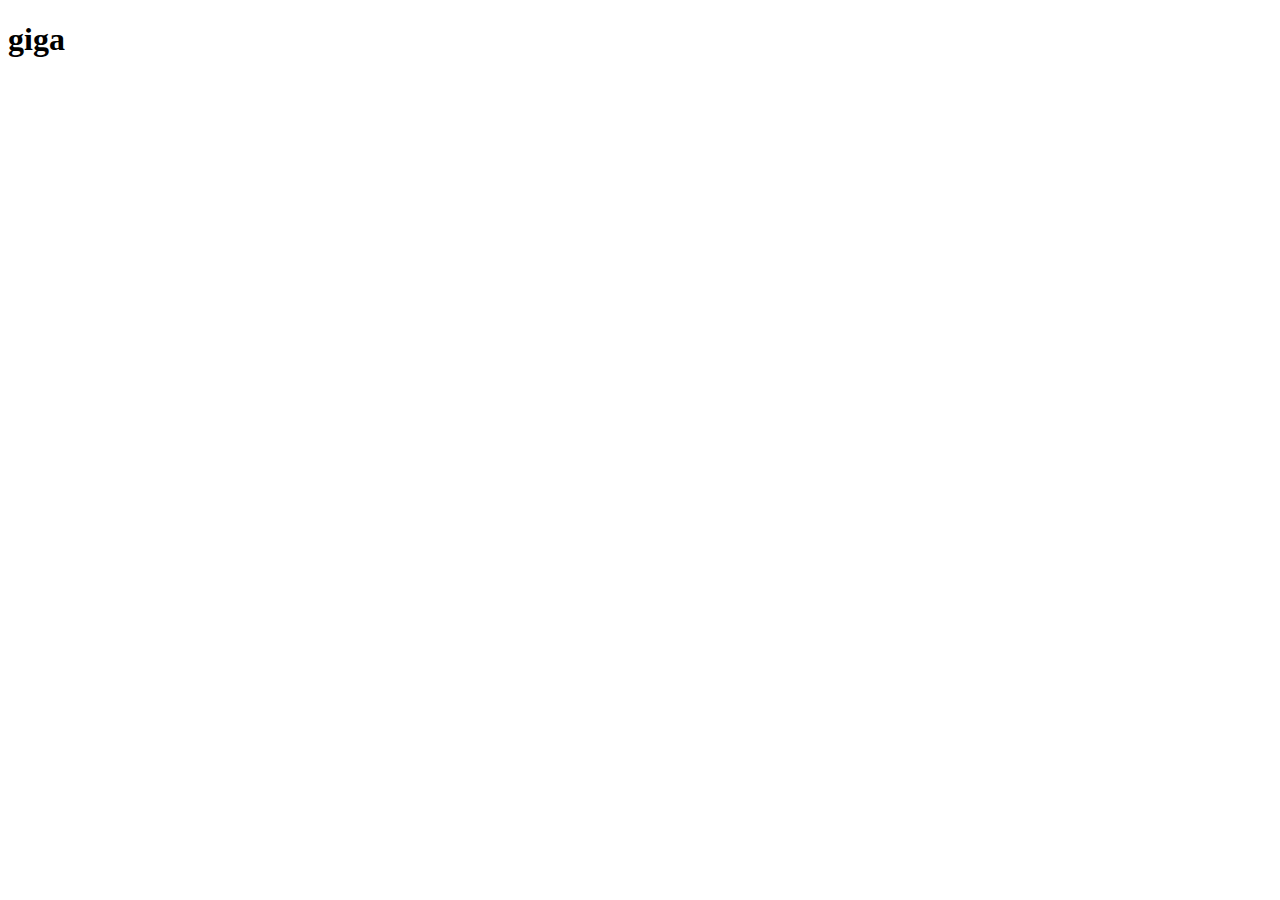
==== pages/login/login.html @ 18595c71 "add structure to project" ====
<!DOCTYPE html>
<html lang="en">
<head>
    <meta charset="UTF-8">
    <meta http-equiv="X-UA-Compatible" content="IE=edge">
    <meta name="viewport" content="width=device-width, initial-scale=1.0">
    <title>Document</title>
</head>
<body>
    <h1>giga</h1>
    
</body>
</html>
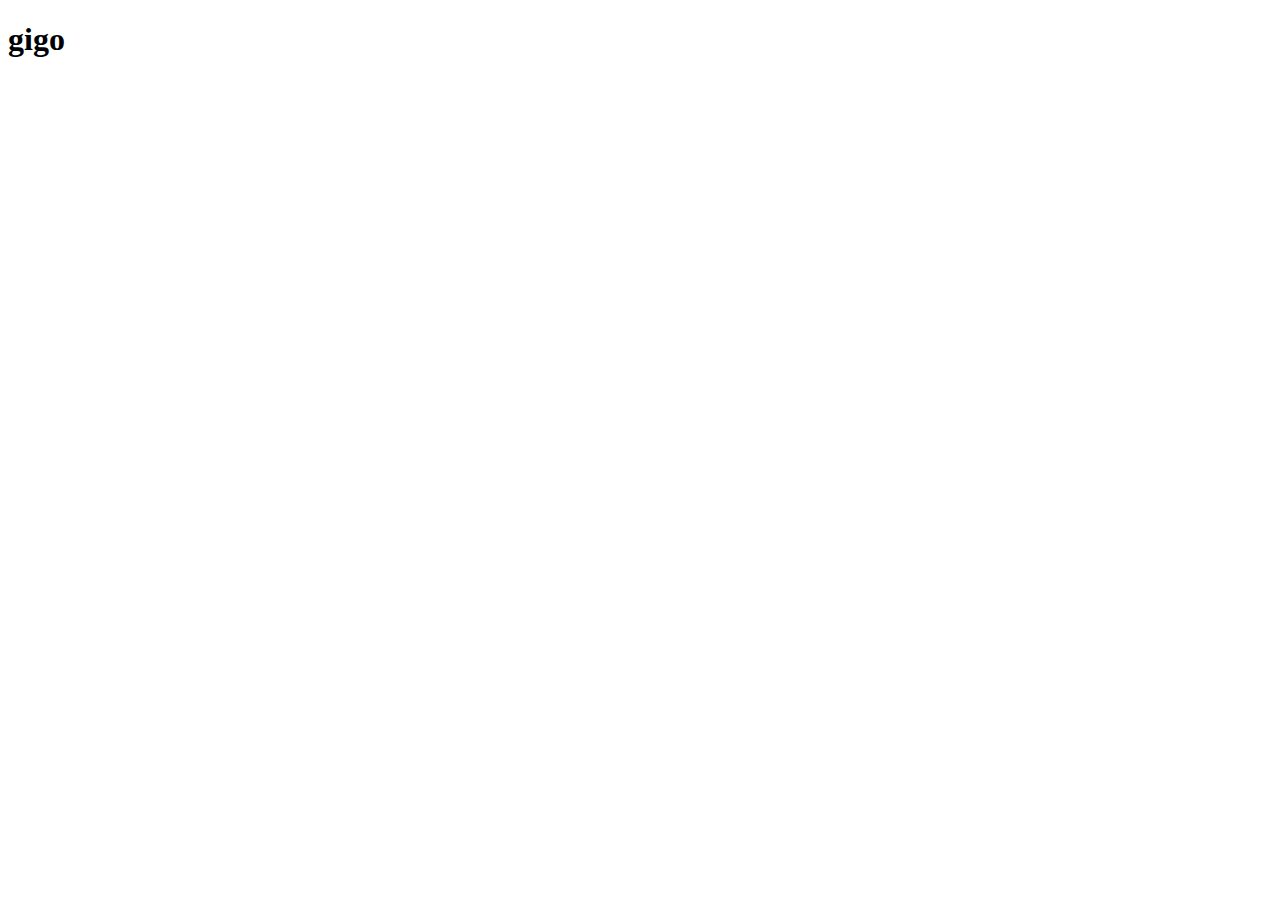
==== commit e61aa6e5: "changetitle in login component" ====
--- a/pages/login/login.html
+++ b/pages/login/login.html
@@ -7,7 +7,7 @@
     <title>Document</title>
 </head>
 <body>
-    <h1>giga</h1>
-    
+    <h1>gigo</h1>
+    <script  src="login.js"></script>
 </body>
 </html>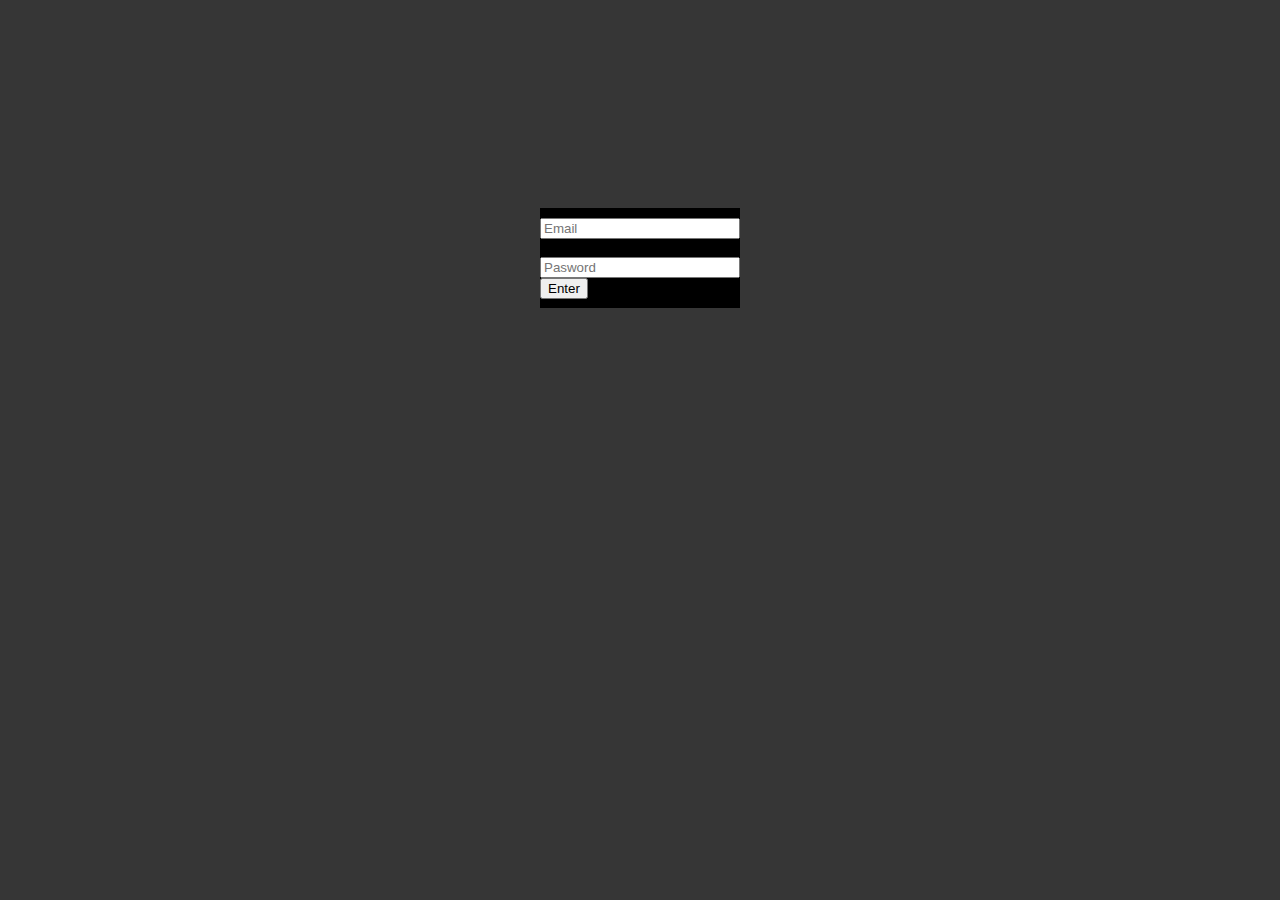
==== commit b5f6fd38: "small css was addit" ====
--- a/pages/login/login.html
+++ b/pages/login/login.html
@@ -1,13 +1,25 @@
 <!DOCTYPE html>
 <html lang="en">
+
 <head>
     <meta charset="UTF-8">
     <meta http-equiv="X-UA-Compatible" content="IE=edge">
     <meta name="viewport" content="width=device-width, initial-scale=1.0">
+    <link rel="stylesheet" href="../login/login.css">
     <title>Document</title>
 </head>
+
 <body>
-    <h1>gigo</h1>
-    <script  src="login.js"></script>
+    <div class="general">
+        <div class="general-child">
+            <input class="input-1" type="text" placeholder="Email">
+            <br>
+            <input class="input-2" type="password" placeholder="Pasword">
+            <div class="submit">
+                <button>Enter</button>
+            </div>
+        </div>
+    </div>
 </body>
+
 </html>--- a/pages/login/login.css
+++ b/pages/login/login.css
@@ -0,0 +1,23 @@
+body {
+    background-color: rgb(54, 54, 54);
+}
+.general {
+    display: flex;
+    justify-content: center;
+    align-items: center;
+    height: 500px;
+}
+
+.general-child {
+    display: flex;
+    justify-content: center;
+    flex-direction: column;
+    background-color: black;
+    height: 100px;
+    width: 200px;
+    opacity: ;
+}
+
+.submit button {
+    justify-content: center;
+}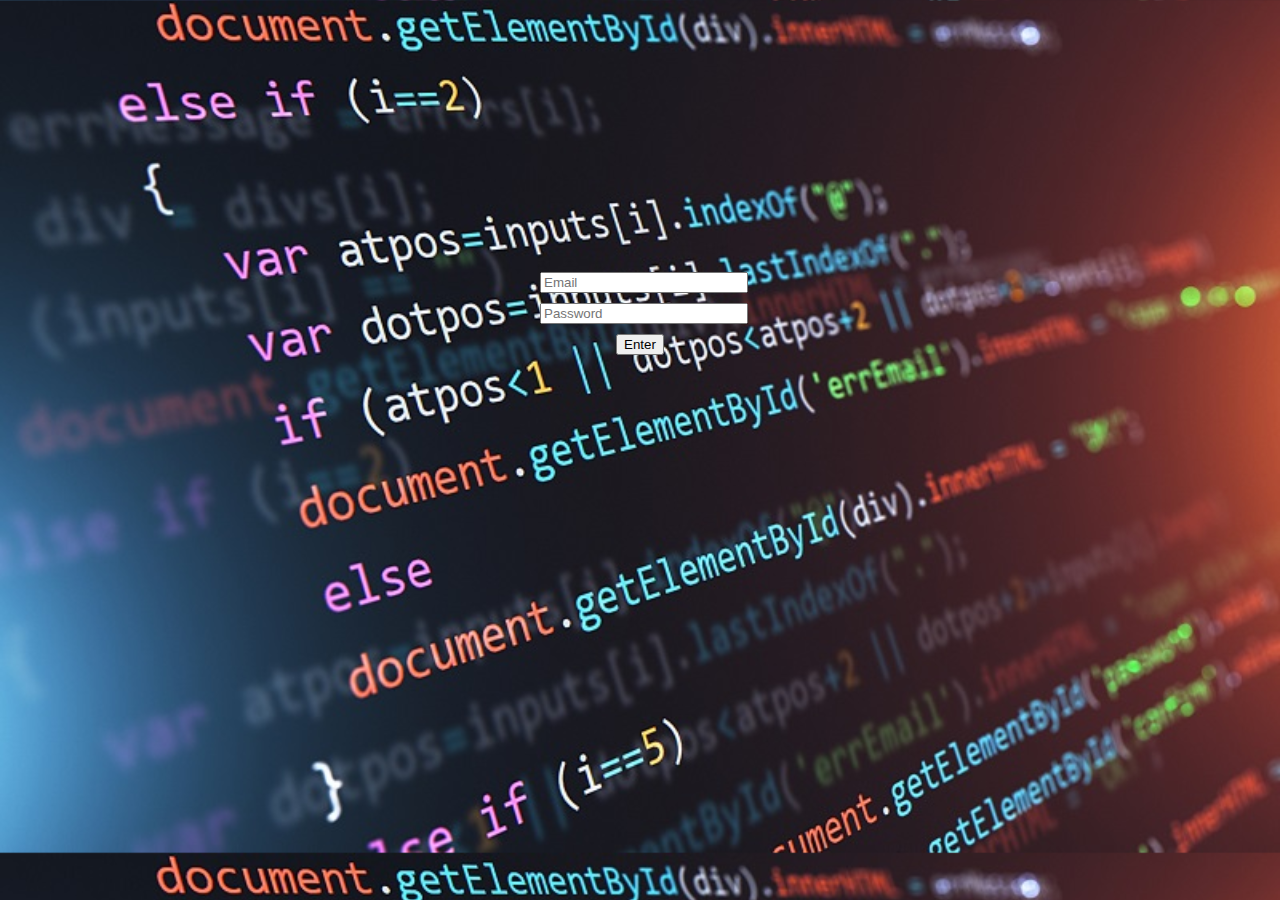
==== commit 76b05f66: "i add new background and half work i done" ====
--- a/pages/login/login.html
+++ b/pages/login/login.html
@@ -12,12 +12,15 @@
 <body>
     <div class="general">
         <div class="general-child">
-            <input class="input-1" type="text" placeholder="Email">
-            <br>
-            <input class="input-2" type="password" placeholder="Pasword">
-            <div class="submit">
-                <button>Enter</button>
-            </div>
+            <form>
+                <label for="">
+                    <input class="input-1" type="text" placeholder="Email">
+                    <input class="input-2" type="password" placeholder="Password">
+                    <div class="submit">
+                        <button type="submit">Enter</button>
+                    </div>
+                </label>
+            </form>
         </div>
     </div>
 </body>
--- a/pages/login/login.css
+++ b/pages/login/login.css
@@ -1,23 +1,44 @@
 body {
-    background-color: rgb(54, 54, 54);
+    background-image: url("/pages/login/images/insert-image-html.jpg");
+    background-size: cover;
+}
+
+input {
+    margin-top: 10px;
+    width: 100%;
+}
+
+form {
+    display: flex;
+    justify-content: center;
+    align-items: center;
+}
+
+label {
+    justify-content: center;
 }
 .general {
     display: flex;
     justify-content: center;
     align-items: center;
-    height: 500px;
+    height: 600px;
 }
 
 .general-child {
     display: flex;
     justify-content: center;
+    align-items: center;
     flex-direction: column;
-    background-color: black;
     height: 100px;
     width: 200px;
-    opacity: ;
+    /* opacity: ; */
+}
+
+.submit {
+    justify-content: center;
+    text-align: center;
 }
 
 .submit button {
-    justify-content: center;
+  margin-top: 10px;
 }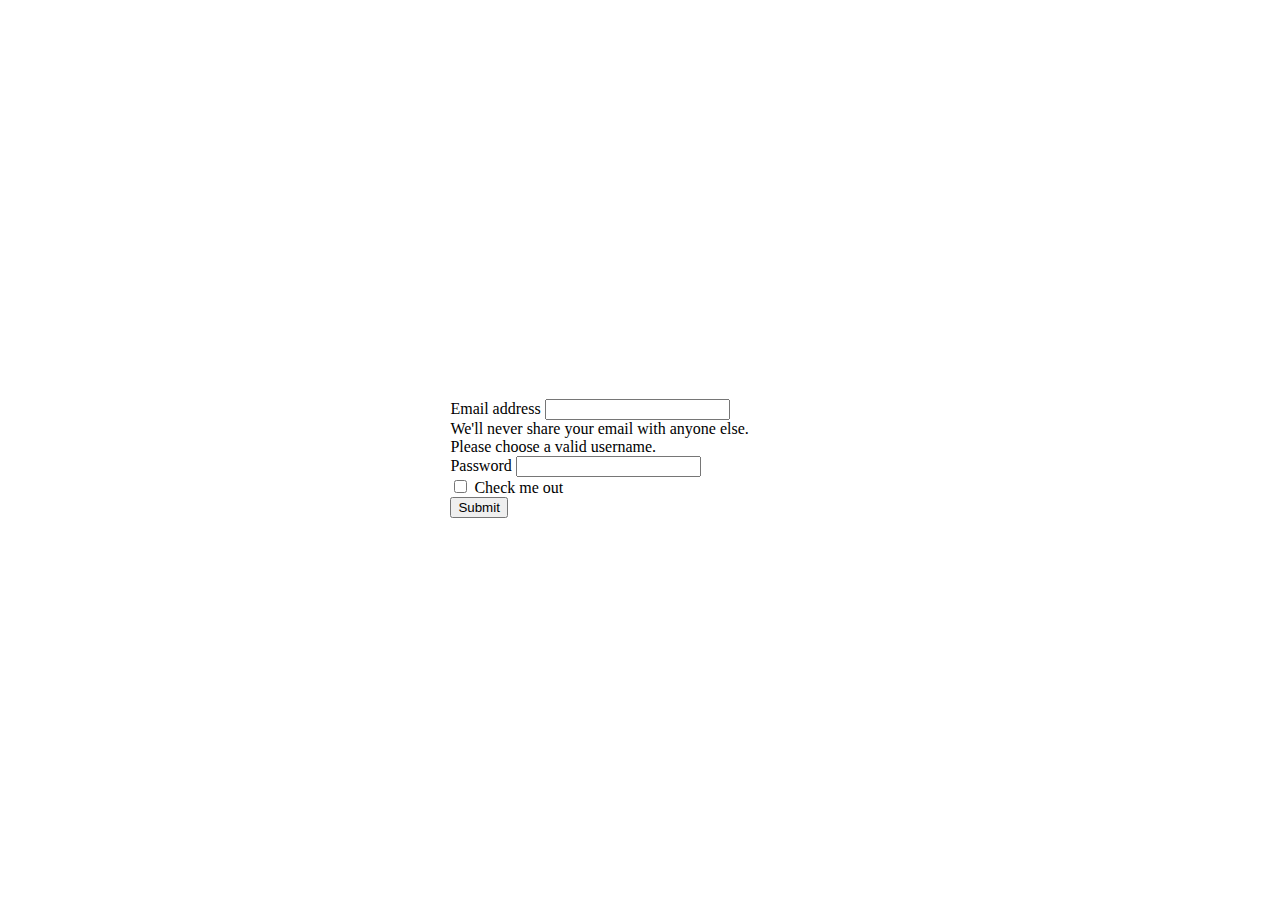
==== commit 8ba45ff5: "setup authentification" ====
--- a/pages/login/login.html
+++ b/pages/login/login.html
@@ -4,25 +4,38 @@
 <head>
     <meta charset="UTF-8">
     <meta http-equiv="X-UA-Compatible" content="IE=edge">
+    
     <meta name="viewport" content="width=device-width, initial-scale=1.0">
+    <link href="https://cdn.jsdelivr.net/npm/bootstrap@5.3.0-alpha1/dist/css/bootstrap.min.css" rel="stylesheet" integrity="sha384-GLhlTQ8iRABdZLl6O3oVMWSktQOp6b7In1Zl3/Jr59b6EGGoI1aFkw7cmDA6j6gD" crossorigin="anonymous">
     <link rel="stylesheet" href="../login/login.css">
-    <title>Document</title>
+    <title>LogIn</title>
 </head>
 
 <body>
     <div class="general">
-        <div class="general-child">
-            <form>
-                <label for="">
-                    <input class="input-1" type="text" placeholder="Email">
-                    <input class="input-2" type="password" placeholder="Password">
-                    <div class="submit">
-                        <button type="submit">Enter</button>
-                    </div>
-                </label>
-            </form>
-        </div>
+
+            <form id="form">
+                <div class="mb-3">
+                  <label for="exampleInputEmail1" class="form-label">Email address</label>
+                  <input type="email" class="form-control" id="exampleInputEmail1" aria-describedby="emailHelp" required>
+                  <div id="emailHelp" class="form-text">We'll never share your email with anyone else.</div>
+                  <div class="invalid-feedback">
+                    Please choose a valid username.
+                  </div>
+                </div>
+                <div class="mb-3">
+                  <label for="exampleInputPassword1" class="form-label">Password</label>
+                  <input type="password" class="form-control" id="exampleInputPassword1">
+                </div>
+                <div class="mb-3 form-check">
+                  <input type="checkbox" class="form-check-input" id="exampleCheck1">
+                  <label class="form-check-label" for="exampleCheck1">Check me out</label>
+                </div>
+                <button type="submit" class="btn btn-primary">Submit</button>
+              </form>
+     
     </div>
+    <script type="module" src="login.js"></script>
 </body>
 
 </html>--- a/pages/login/login.css
+++ b/pages/login/login.css
@@ -1,44 +1,10 @@
-body {
-    background-image: url("/pages/login/images/insert-image-html.jpg");
-    background-size: cover;
-}
-
-input {
-    margin-top: 10px;
-    width: 100%;
-}
-
-form {
-    display: flex;
-    justify-content: center;
-    align-items: center;
-}
-
-label {
-    justify-content: center;
-}
 .general {
     display: flex;
     justify-content: center;
     align-items: center;
-    height: 600px;
+   height: 100vh;
 }
-
-.general-child {
-    display: flex;
-    justify-content: center;
-    align-items: center;
-    flex-direction: column;
-    height: 100px;
-    width: 200px;
-    /* opacity: ; */
-}
-
-.submit {
-    justify-content: center;
-    text-align: center;
-}
-
-.submit button {
-  margin-top: 10px;
+#form {
+    width: 30%;
+    margin: auto;
 }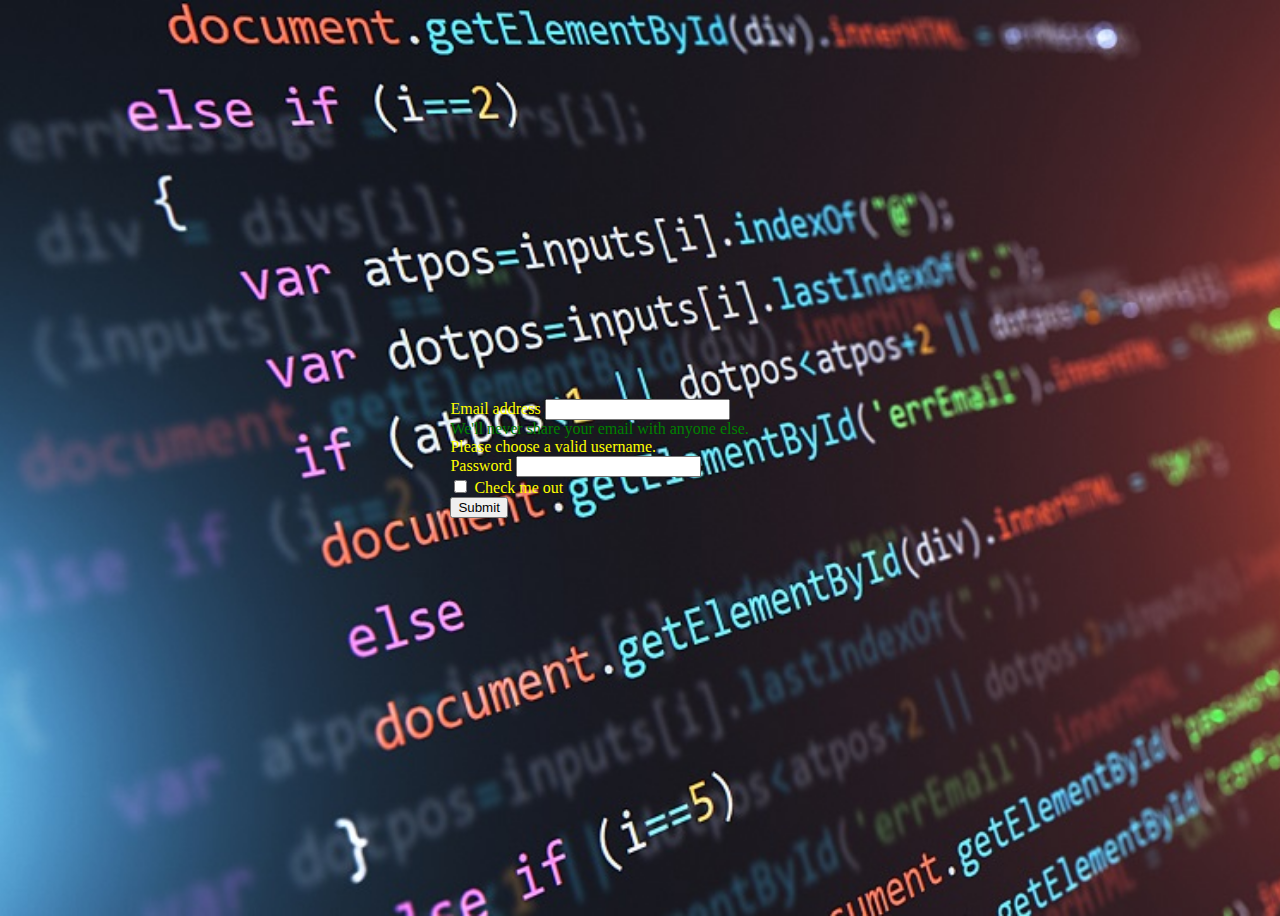
==== commit 8f9e2c2f: "login file ended" ====
--- a/pages/login/login.html
+++ b/pages/login/login.html
@@ -2,40 +2,39 @@
 <html lang="en">
 
 <head>
-    <meta charset="UTF-8">
-    <meta http-equiv="X-UA-Compatible" content="IE=edge">
-    
-    <meta name="viewport" content="width=device-width, initial-scale=1.0">
-    <link href="https://cdn.jsdelivr.net/npm/bootstrap@5.3.0-alpha1/dist/css/bootstrap.min.css" rel="stylesheet" integrity="sha384-GLhlTQ8iRABdZLl6O3oVMWSktQOp6b7In1Zl3/Jr59b6EGGoI1aFkw7cmDA6j6gD" crossorigin="anonymous">
-    <link rel="stylesheet" href="../login/login.css">
-    <title>LogIn</title>
+  <meta charset="UTF-8">
+  <meta http-equiv="X-UA-Compatible" content="IE=edge">
+
+  <meta name="viewport" content="width=device-width, initial-scale=1.0">
+  <link href="https://cdn.jsdelivr.net/npm/bootstrap@5.3.0-alpha1/dist/css/bootstrap.min.css" rel="stylesheet"
+    integrity="sha384-GLhlTQ8iRABdZLl6O3oVMWSktQOp6b7In1Zl3/Jr59b6EGGoI1aFkw7cmDA6j6gD" crossorigin="anonymous">
+  <link rel="stylesheet" href="../login/login.css">
+  <title>LogIn</title>
 </head>
 
 <body>
-    <div class="general">
-
-            <form id="form">
-                <div class="mb-3">
-                  <label for="exampleInputEmail1" class="form-label">Email address</label>
-                  <input type="email" class="form-control" id="exampleInputEmail1" aria-describedby="emailHelp" required>
-                  <div id="emailHelp" class="form-text">We'll never share your email with anyone else.</div>
-                  <div class="invalid-feedback">
-                    Please choose a valid username.
-                  </div>
-                </div>
-                <div class="mb-3">
-                  <label for="exampleInputPassword1" class="form-label">Password</label>
-                  <input type="password" class="form-control" id="exampleInputPassword1">
-                </div>
-                <div class="mb-3 form-check">
-                  <input type="checkbox" class="form-check-input" id="exampleCheck1">
-                  <label class="form-check-label" for="exampleCheck1">Check me out</label>
-                </div>
-                <button type="submit" class="btn btn-primary">Submit</button>
-              </form>
-     
-    </div>
-    <script type="module" src="login.js"></script>
+  <div class="general">
+    <form id="form">
+      <div class="mb-3">
+        <label for="exampleInputEmail1" class="form-label">Email address</label>
+        <input type="email" class="form-control" id="exampleInputEmail1" aria-describedby="emailHelp" required>
+        <div id="emailHelp" class="form-text">We'll never share your email with anyone else.</div>
+        <div class="invalid-feedback">
+          Please choose a valid username.
+        </div>
+      </div>
+      <div class="mb-3">
+        <label for="exampleInputPassword1" class="form-label">Password</label>
+        <input type="password" class="form-control" id="exampleInputPassword1">
+      </div>
+      <div class="mb-3 form-check">
+        <input type="checkbox" class="form-check-input" id="exampleCheck1">
+        <label class="form-check-label" for="exampleCheck1">Check me out</label>
+      </div>
+      <button type="submit" class="btn btn-primary">Submit</button>
+    </form>
+  </div>
+  <script type="module" src="login.js"></script>
 </body>
 
 </html>--- a/pages/login/login.css
+++ b/pages/login/login.css
@@ -1,3 +1,7 @@
+body {
+    background-image: url('/pages/login/images/insert-image-html.jpg');
+    background-size: cover;
+}
 .general {
     display: flex;
     justify-content: center;
@@ -7,4 +11,12 @@
 #form {
     width: 30%;
     margin: auto;
+}
+
+.mb-3 {
+    color:yellow
+}
+
+#emailHelp {
+    color: green;
 }